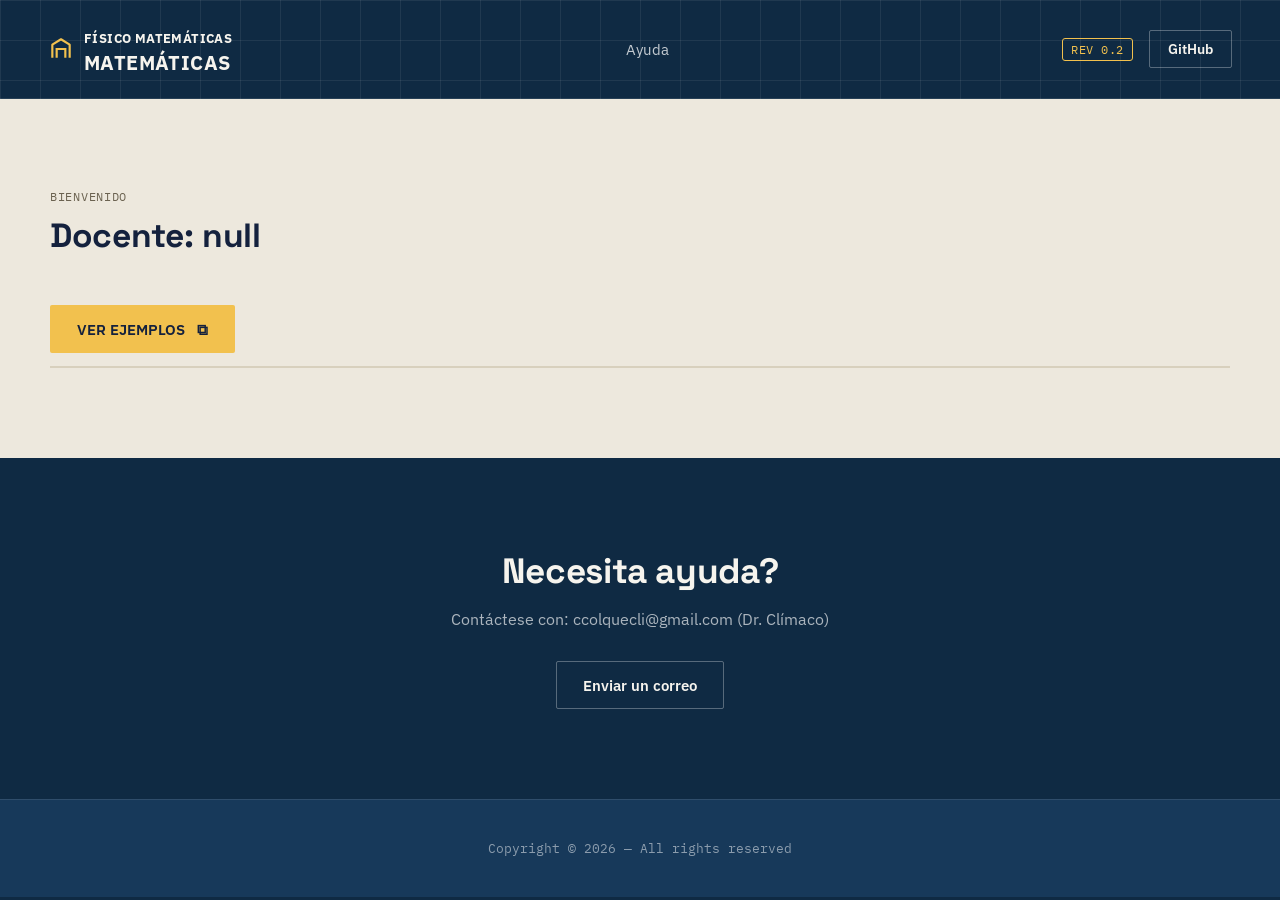
==== syllabus.html @ e233382e "files added" ====
<!DOCTYPE html>
<html lang="">
<head>
  <meta charset="utf-8">
  <meta name="viewport" content="width=device-width, initial-scale=1.0">
  <title>Evaluación Curricular</title>
  <link rel="preconnect" href="https://fonts.googleapis.com">
  <link href="https://fonts.googleapis.com/css2?family=Space+Grotesk:wght@400;500;600;700&family=IBM+Plex+Sans:wght@400;500;600&family=IBM+Plex+Mono:wght@400;500;600&display=swap" rel="stylesheet">
  <link rel="stylesheet" href="styles.css">
  <script src="script.js" type="module"></script>
</head>
<body>

<header class="blueprint-bg">
  <div class="logo"  onclick="window.location.href='index.html'" style="cursor: pointer;">
    <svg viewBox="0 0 24 24" fill="none" stroke="#f2c14e" stroke-width="2">
      <path d="M4 20 L4 8 L12 3 L20 8 L20 20" stroke-linejoin="round"/>
      <path d="M8 20 L8 12 L16 12 L16 20"/>
    </svg>
    <span><span style="font-size: 9.7pt;">FÍSICO MATEMÁTICAS</span><br>
    MATEMÁTICAS</span>
  </div>
  <nav>
    <ul>
      <li><a href="#help">Ayuda</a></li>
    </ul>
  </nav>
  <div class="nav-cta">
    <span class="rev-stamp">REV 0.2</span>
    <a href="#" class="btn btn-outline" style="padding:9px 18px; font-size:0.85rem;">GitHub</a>
  </div>
</header>
<section class="sheets" id="sheets">
  <div class="sheets-inner">
    <div class="section-head syllabus-head">
      <div>
        <span class="tag">BIENVENIDO</span>
        <h2 id="bienvenidoDocente">Docente:</h2>
      </div>
      <!--p>Cada pieza de TRUSS está documentada como una hoja técnica: qué hace, cómo se usa y dónde encaja.</p-->
    </div>

    <a href="https://drive.google.com/drive/folders/1BeMvOyHEEBqRsi9bWFVDALTcg7hamJ36" 
      class="btn btn-primary" style="margin-bottom: 10pt;" target="_blank">
      <span>VER EJEMPLOS &nbsp; ⧉</span>  
    </a>

    <div class="grid-sheets" id="syllabusSheet">
      <!--div class="sheet">
        <div class="sheet-id">SEMESTRE ACADÉMICO</div>
        <h3 class="semestre">
          <img src="bookmarkfill.svg" alt="bookmark" height="21">
          <span>2021-I</span>
        </h3>
        <a class="curso" target="_blank"
          href="https://docs.google.com/spreadsheets/d/1C6hQEfxyRN7hwMTzzR2xSK1rnQjXqz6K/edit?usp=drive_link&ouid=105967150908435827213&rtpof=true&sd=true">
          <span>·</span><span class="nombrecurso">Lógica Matemática</span><img src="excel.png" alt="excel" height="24">
        </a>
      </div>
      <div class="sheet">
        <div class="sheet-id">SEMESTRE ACADÉMICO</div>
        <h3 class="semestre">
          <img src="bookmarkfill.svg" alt="bookmark" height="21">
          <span>2021-II</span>
        </h3>
        <div class="curso">
          <span>·</span><span class="nombrecurso">Lógica Matemática</span><img src="excel.png" alt="excel" height="24">
        </div>
        <div class="curso">
          <span>·</span><span class="nombrecurso">Lógica Matemática</span><img src="excel.png" alt="excel" height="24">
        </div>
        <div class="curso">
          <span>·</span><span class="nombrecurso">Lógica Matemática</span><img src="excel.png" alt="excel" height="24">
        </div>
      </div>
      <div class="sheet">
        <div class="sheet-id">SEMESTRE ACADÉMICO</div>
        <h3 class="semestre">
          <img src="bookmarkfill.svg" alt="bookmark" height="21">
          <span>2022-I</span>
        </h3>
        <div class="curso">
          <span>·</span><span class="nombrecurso">Lógica Matemática</span><img src="excel.png" alt="excel" height="24">
        </div>
        <div class="curso">
          <span>·</span><span class="nombrecurso">Lógica Matemática</span><img src="excel.png" alt="excel" height="24">
        </div>
        <div class="curso">
          <span>·</span><span class="nombrecurso">Lógica Matemática</span><img src="excel.png" alt="excel" height="24">
        </div>
      </div>
      <div class="sheet">
        <div class="sheet-id">SEMESTRE ACADÉMICO</div>
        <h3 class="semestre">
          <img src="bookmarkfill.svg" alt="bookmark" height="21">
          <span>2022-II</span>
        </h3>
        <div class="curso">
          <span>·</span><span class="nombrecurso">Lógica Matemática</span><img src="excel.png" alt="excel" height="24">
        </div>
        <div class="curso">
          <span>·</span><span class="nombrecurso">Lógica Matemática</span><img src="excel.png" alt="excel" height="24">
        </div>
        <div class="curso">
          <span>·</span><span class="nombrecurso">Lógica Matemática</span><img src="excel.png" alt="excel" height="24">
        </div>
      </div>
      <div class="sheet">
        <div class="sheet-id">SEMESTRE ACADÉMICO</div>
        <h3 class="semestre">
          <img src="bookmarkfill.svg" alt="bookmark" height="21">
          <span>2023-I</span>
        </h3>
        <div class="curso">
          <span>·</span><span class="nombrecurso">Lógica Matemática</span><img src="excel.png" alt="excel" height="24">
        </div>
        <div class="curso">
          <span>·</span><span class="nombrecurso">Lógica Matemática</span><img src="excel.png" alt="excel" height="24">
        </div>
        <div class="curso">
          <span>·</span><span class="nombrecurso">Lógica Matemática</span><img src="excel.png" alt="excel" height="24">
        </div>
      </div>
      <div class="sheet">
        <div class="sheet-id">SEMESTRE ACADÉMICO</div>
        <h3 class="semestre">
          <img src="bookmarkfill.svg" alt="bookmark" height="21">
          <span>2023-II</span>
        </h3>
        <div class="curso">
          <span>·</span><span class="nombrecurso">Lógica Matemática</span><img src="excel.png" alt="excel" height="24">
        </div>
        <div class="curso">
          <span>·</span><span class="nombrecurso">Lógica Matemática</span><img src="excel.png" alt="excel" height="24">
        </div>
        <div class="curso">
          <span>·</span><span class="nombrecurso">Lógica Matemática</span><img src="excel.png" alt="excel" height="24">
        </div>
      </div>
      <div class="sheet">
        <div class="sheet-id">SEMESTRE ACADÉMICO</div>
        <h3 class="semestre">
          <img src="bookmarkfill.svg" alt="bookmark" height="21">
          <span>2024-I</span>
        </h3>
        <div class="curso">
          <span>·</span><span class="nombrecurso">Lógica Matemática</span><img src="excel.png" alt="excel" height="24">
        </div>
        <div class="curso">
          <span>·</span><span class="nombrecurso">Lógica Matemática</span><img src="excel.png" alt="excel" height="24">
        </div>
        <div class="curso">
          <span>·</span><span class="nombrecurso">Lógica Matemática</span><img src="excel.png" alt="excel" height="24">
        </div>
      </div>
      <div class="sheet">
        <div class="sheet-id">SEMESTRE ACADÉMICO</div>
        <h3 class="semestre">
          <img src="bookmarkfill.svg" alt="bookmark" height="21">
          <span>2024-II</span>
        </h3>
        <div class="curso">
          <span>·</span><span class="nombrecurso">Lógica Matemática</span><img src="excel.png" alt="excel" height="24">
        </div>
        <div class="curso">
          <span>·</span><span class="nombrecurso">Lógica Matemática</span><img src="excel.png" alt="excel" height="24">
        </div>
        <div class="curso">
          <span>·</span><span class="nombrecurso">Lógica Matemática</span><img src="excel.png" alt="excel" height="24">
        </div>
      </div>
      <div class="sheet">
        <div class="sheet-id">SEMESTRE ACADÉMICO</div>
        <h3 class="semestre">
          <img src="bookmarkfill.svg" alt="bookmark" height="21">
          <span>2025-I</span>
        </h3>
        <div class="curso">
          <span>·</span><span class="nombrecurso">Lógica Matemática</span><img src="excel.png" alt="excel" height="24">
        </div>
        <div class="curso">
          <span>·</span><span class="nombrecurso">Lógica Matemática</span><img src="excel.png" alt="excel" height="24">
        </div>
        <div class="curso">
          <span>·</span><span class="nombrecurso">Lógica Matemática</span><img src="excel.png" alt="excel" height="24">
        </div>
      </div>
      <div class="sheet">
        <div class="sheet-id">SEMESTRE ACADÉMICO</div>
        <h3 class="semestre">
          <img src="bookmarkfill.svg" alt="bookmark" height="21">
          <span>2025-II</span>
        </h3>
        <div class="curso">
          <span>·</span><span class="nombrecurso">Lógica Matemática</span><img src="excel.png" alt="excel" height="24">
        </div>
        <div class="curso">
          <span>·</span><span class="nombrecurso">Lógica Matemática</span><img src="excel.png" alt="excel" height="24">
        </div>
        <div class="curso">
          <span>·</span><span class="nombrecurso">Lógica Matemática</span><img src="excel.png" alt="excel" height="24">
        </div>
      </div-->
  </div>
</section>

<section class="cta-band blueprint-bg" id="help">
  <h2>Necesita ayuda?</h2>
  <p>Contáctese con: ccolquecli@gmail.com (Dr. Clímaco)</p>
  <div class="hero-actions" style="justify-content:center;">
    <!--a href="#" class="btn btn-primary">Descargar TRUSS</a-->
    <a href="https://mail.google.com/mail/?view=cm&to=ccolquecli@gmail.com&su=Coherencia%20entre%20silabo%20y%20carta%20descriptiva" class="btn btn-outline" target="_blank">Enviar un correo</a>
  </div>
</section>

<script type="module">
  import {loadCSVData, loadSyllabusPage} from "./script.js";
  await loadCSVData();
  loadSyllabusPage();
</script>

<footer>
  <div class="mono copy">Copyright © 2026 — All rights reserved</div>
  <!--div class="f-links">
    <a href="#">GitHub</a>
    <a href="#"></a>
    <a href="#">Changelog</a>
  </div-->
</footer>

</body>
</html>
---- styles.css ----
:root{
    --blue-deep:   #0f2a43;
    --blue-mid:    #17395a;
    --paper:       #ede8dd;
    --paper-line:  #d8d0bd;
    --ink:         #14213d;
    --chalk:       #f2c14e;
    --grid-line:   rgba(255,255,255,0.07);
    --white:       #f6f4ee;
  }

  *{ margin:0; padding:0; box-sizing:border-box; }

  html{ scroll-behavior:smooth; }

  body{
    font-family:'IBM Plex Sans', sans-serif;
    background:var(--blue-deep);
    color:var(--white);
  }

  h1,h2,h3{
    font-family:'Space Grotesk', sans-serif;
    letter-spacing:-0.01em;
  }

  code, .mono{ font-family:'IBM Plex Mono', monospace; }

  a{ color:inherit; text-decoration:none; }

  /* ---------- blueprint grid backdrop ---------- */
  .blueprint-bg{
    background-image:
      linear-gradient(var(--grid-line) 1px, transparent 1px),
      linear-gradient(90deg, var(--grid-line) 1px, transparent 1px);
    background-size: 40px 40px;
  }

  /* ---------- corner registration marks ---------- */
  .crop{
    position:relative;
  }
  .crop::before, .crop::after,
  .crop .crop-br::before, .crop .crop-br::after{
    content:"";
    position:absolute;
    width:18px; height:18px;
    border-color:var(--chalk);
    border-style:solid;
    opacity:0.8;
  }
  .crop::before{ top:14px; left:14px; border-width:2px 0 0 2px; }
  .crop::after{ top:14px; right:14px; border-width:2px 2px 0 0; }
  .crop .crop-br{ position:absolute; inset:0; pointer-events:none;}
  .crop .crop-br::before{ bottom:14px; left:14px; border-width:0 0 2px 2px; }
  .crop .crop-br::after{ bottom:14px; right:14px; border-width:0 2px 2px 0; }

  /* ---------- nav ---------- */
  header{
    display:flex; align-items:center; justify-content:space-between;
    padding:22px 48px;
    border-bottom:1px solid rgba(255,255,255,0.1);
    position:relative; z-index:10;
  }
  .logo{
    display:flex; align-items:center; gap:10px;
    font-weight:700; font-size:1.25rem; letter-spacing:0.02em;
  }
  .logo svg{ width:26px; height:26px; }
  nav ul{
    list-style:none; display:flex; gap:34px;
    font-size:0.92rem; color:rgba(255,255,255,0.75);
  }
  nav a:hover{ color:var(--chalk); }
  .nav-cta{
    display:flex; align-items:center; gap:16px;
  }
  .rev-stamp{
    font-family:'IBM Plex Mono', monospace;
    font-size:0.72rem;
    color:var(--chalk);
    border:1px solid var(--chalk);
    padding:3px 8px;
    border-radius:3px;
    letter-spacing:0.05em;
  }

  @media (max-width: 860px){
    nav ul{ display:none; }
    header{ padding:18px 24px; }
  }

  /* ---------- hero ---------- */
  .hero{
    position:relative;
    padding:100px 48px 90px;
    overflow:hidden;
    background-image:
      linear-gradient(180deg, var(--blue-deep) 0%, #081726 100%),
      linear-gradient(var(--grid-line) 1px, transparent 1px),
      linear-gradient(90deg, var(--grid-line) 1px, transparent 1px);
    background-size: 100% 100%, 40px 40px, 40px 40px;
  }
  .hero-inner{
    max-width:1180px; margin:0 auto;
    display:grid;
    grid-template-columns: 1.05fr 0.95fr;
    gap:64px;
    align-items:center;
  }
  .eyebrow{
    display:inline-flex; align-items:center; gap:8px;
    font-family:'IBM Plex Mono', monospace;
    font-size:0.78rem;
    color:var(--chalk);
    letter-spacing:0.08em;
    margin-bottom:22px;
  }
  .eyebrow::before{
    content:"";
    width:7px; height:7px;
    background:var(--chalk);
    display:inline-block;
    transform:rotate(45deg);
  }
  .hero h1{
    font-size:clamp(2.4rem, 4.2vw, 3.6rem);
    font-weight:700;
    line-height:1.08;
    margin-bottom:22px;
  }
  .hero h1 .accent{ color:var(--chalk); }
  .hero p.lead{
    font-size:1.08rem;
    color:rgba(255,255,255,0.72);
    line-height:1.65;
    max-width:480px;
    margin-bottom:34px;
  }
  .hero-actions{
    display:flex; gap:14px; align-items:center; flex-wrap:wrap;
  }
  .btn{
    display:inline-flex; align-items:center; gap:8px;
    padding:13px 26px;
    font-size:0.95rem;
    font-weight:600;
    border-radius:2px;
    cursor:pointer;
    border:1px solid transparent;
    transition:transform 0.15s ease, background 0.15s ease, border-color .15s ease;
    font-family:'IBM Plex Sans', sans-serif;
  }
  .btn:hover{ transform:translateY(-2px); }
  .btn-primary{
    background:var(--chalk);
    color:var(--ink);
  }
  .btn-primary:hover{ background:#f6d478; }
  .btn-outline{
    border-color:rgba(255,255,255,0.3);
    color:var(--white);
  }
  .btn-outline:hover{ border-color:var(--chalk); color:var(--chalk); }

  /* user editor */

  .edit{
    display:inline-flex; align-items:center; gap:8px;
    padding:13px 13px;
    font-size:0.95rem;
    font-weight:600;
    border-radius:2px;
    border:1px solid transparent;
    transition:transform 0.15s ease, background 0.15s ease, border-color .15s ease;
    font-family:'IBM Plex Sans', sans-serif;
    border-color:rgba(255,255,255,0.3);
    color: var(--white);
    background-color: #111f2d;
    width:300px;
  }
  .edit:hover{ border-color:var(--chalk); color:var(--white); }

  /* copyright */

  .copy {
    text-align: center;
  }

  /* code panel */
  .panel{
    background:var(--blue-mid);
    border:1px solid rgba(255,255,255,0.14);
    padding:26px 0;
  }
  .panel-head{
    display:flex; align-items:center; justify-content:space-between;
    padding:0 22px 16px;
    border-bottom:1px dashed rgba(255,255,255,0.18);
    margin-bottom:18px;
    font-family:'IBM Plex Mono', monospace;
    font-size:0.75rem;
    color:rgba(255,255,255,0.55);
  }
  .panel pre{
    padding:0 22px;
    font-family:'IBM Plex Mono', monospace;
    font-size:0.84rem;
    line-height:1.75;
    color:#c9dcee;
    overflow-x:auto;
  }
  .panel .tok-tag{ color:#f2c14e; }
  .panel .tok-attr{ color:#8fd0ff; }
  .panel .tok-str{ color:#9ad9a5; }
  .panel .tok-com{ color:rgba(255,255,255,0.35); }

  .demo-row{
    display:flex; gap:10px; padding:18px 22px 0; flex-wrap:wrap;
    border-top:1px dashed rgba(255,255,255,0.18);
    margin-top:18px;
  }
  .demo-btn{
    padding:8px 16px; font-size:0.82rem; border-radius:2px;
    font-family:'IBM Plex Sans', sans-serif; font-weight:600;
  }
  .demo-btn.b1{ background:var(--chalk); color:var(--ink); }
  .demo-btn.b2{ background:transparent; border:1px solid rgba(255,255,255,0.3); }
  .demo-btn.b3{ background:#3a5a78; color:#fff; }

  @media (max-width: 900px){
    .hero-inner{ grid-template-columns:1fr; }
  }

  /* ---------- dimension divider ---------- */
  .dim-row{
    max-width:1180px; margin:0 auto;
    padding:0 48px 80px;
    display:flex;
    justify-content:space-between;
    flex-wrap:wrap;
    gap:24px 0;
  }
  .dim-item{
    flex:1 1 160px;
    text-align:center;
    position:relative;
    padding:0 18px;
  }
  .dim-item .num{
    font-family:'Space Grotesk', sans-serif;
    font-size:1.9rem; font-weight:700; color:var(--chalk);
  }
  .dim-item .label{
    font-family:'IBM Plex Mono', monospace;
    font-size:0.72rem;
    color:rgba(255,255,255,0.55);
    letter-spacing:0.04em;
    margin-top:4px;
  }
  .dim-line{
    display:flex; align-items:center; gap:6px;
    color:rgba(255,255,255,0.3);
    font-size:0.7rem;
    padding-top:2px;
  }
  .dim-line .ln{ flex:1; height:1px; background:rgba(255,255,255,0.2); }

  /* ---------- sheets (feature grid) ---------- */
  .sheets{
    background:var(--paper);
    color:var(--ink);
    padding:90px 48px;
  }
  .sheets-inner{ max-width:1180px; margin:0 auto; }
  .section-head{
    display:flex; justify-content:space-between; align-items:flex-end;
    margin-bottom:48px; flex-wrap:wrap; gap:16px;
  }
  .section-head .tag{
    font-family:'IBM Plex Mono', monospace;
    font-size:0.75rem;
    color:#6b6250;
    letter-spacing:0.06em;
    margin-bottom:10px;
    display:block;
  }
  .section-head h2{
    font-size:2.1rem; font-weight:700; color:var(--ink);
  }
  .section-head p{
    max-width:340px; color:#54523f; font-size:0.94rem; line-height:1.6;
  }

  .grid-sheets{
    display:grid;
    grid-template-columns:repeat(3, 1fr);
    gap:1px;
    background:var(--paper-line);
    border:1px solid var(--paper-line);
  }
  .sheet{
    background:var(--paper);
    padding:32px 28px;
    position:relative;
    min-height:220px;
    display:flex; flex-direction:column;
  }
  .sheet .sheet-id{
    font-family:'IBM Plex Mono', monospace;
    font-size:0.7rem;
    color:#8a8266;
    letter-spacing:0.04em;
    margin-bottom:18px;
  }
  .sheet h3{
    font-size:1.15rem; margin-bottom:10px; color:var(--ink);
  }
  .sheet p{
    font-size:0.9rem; color:#5b5843; line-height:1.6; flex:1;
  }
  .sheet .icon{
    width:34px; height:34px;
    margin-bottom:16px;
    stroke:var(--ink);
  }

  @media (max-width: 900px){
    .grid-sheets{ grid-template-columns:repeat(2,1fr); }
  }
  @media (max-width: 620px){
    .grid-sheets{ grid-template-columns:1fr; }
    .sheets{ padding:70px 24px; }
  }

  /* ---------- examples ---------- */
  .examples{
    background:var(--paper);
    color:var(--ink);
    padding:0 48px 100px;
  }
  .examples-inner{ max-width:1180px; margin:0 auto; }
  .ex-grid{
    display:grid;
    grid-template-columns:repeat(3, 1fr);
    gap:28px;
  }
  .ex-card{
    border:1px solid var(--paper-line);
    background:var(--white);
    padding:26px 22px 22px;
    position:relative;
  }
  .ex-card .leader{
    font-family:'IBM Plex Mono', monospace;
    font-size:0.68rem;
    color:#8a8266;
    display:flex; align-items:center; gap:6px;
    margin-bottom:16px;
  }
  .ex-card .leader::before{
    content:""; width:14px; height:1px; background:#8a8266;
  }
  .ex-stage{
    display:flex; align-items:center; justify-content:center;
    min-height:90px;
    background:repeating-linear-gradient(45deg, #f2efe6, #f2efe6 8px, #ece7d9 8px, #ece7d9 9px);
    margin-bottom:16px;
    border:1px dashed var(--paper-line);
  }
  .ex-card pre{
    font-family:'IBM Plex Mono', monospace;
    font-size:0.76rem;
    color:#4a4737;
    line-height:1.6;
  }

  /* mini component previews */
  .p-alert{
    width:100%; padding:10px 14px; background:#fdf0d5;
    border:1px solid #e8c988; color:#7a5c14;
    font-size:0.82rem; font-family:'IBM Plex Sans';
  }
  .p-card{
    width:100%; padding:14px; background:#fff; border:1px solid var(--paper-line);
  }
  .p-card .t{ font-weight:600; font-size:0.88rem; margin-bottom:4px; }
  .p-card .s{ font-size:0.78rem; color:#726f5c; }
  .p-badge{
    display:inline-block; padding:4px 10px; background:var(--ink); color:#fff;
    font-size:0.72rem; font-family:'IBM Plex Mono', monospace; border-radius:2px;
  }

  @media (max-width: 900px){ .ex-grid{ grid-template-columns:1fr 1fr; } }
  @media (max-width: 620px){ .ex-grid{ grid-template-columns:1fr; } }

  /* ---------- cta band ---------- */
  .cta-band{
    background:var(--blue-deep);
    padding:90px 48px;
    text-align:center;
    position:relative;
  }
  .cta-band h2{
    font-size:2.2rem; margin-bottom:16px;
  }
  .cta-band p{
    color:rgba(255,255,255,0.65); margin-bottom:32px;
    max-width:460px; margin-left:auto; margin-right:auto;
  }

  /* ---------- footer ---------- */
  footer{
    background:var(--blue-mid);
    padding:40px 48px;
    /*display:flex; justify-content:space-between; align-items:center;*/
    flex-wrap:wrap; gap:16px;
    font-size:0.82rem; color:rgba(255,255,255,0.5);
    border-top:1px solid rgba(255,255,255,0.1);
  }
  footer .f-links{ display:flex; gap:24px; }
  footer a:hover{ color:var(--chalk); }

  @media (max-width:600px){
    .hero{ padding:70px 22px 60px; }
    .cta-band{ padding:64px 22px; }
    footer{ padding:28px 22px; flex-direction:column; align-items:flex-start; }
  }

  /* syllabus */

  .semestre {
  display: inline-flex; /* Convierte el contenedor en flexbox en línea */
  align-items: center;  /* Centra verticalmente la imagen y el texto */
  gap: 10px;            /* Agrega espacio de separación entre la imagen y el texto */
}

.courses{
  width: 100%;
}

.cursocontainter{
  width: 100%;
  margin-top: 5pt;
  display: inline-flex;
  gap: 10px;
  align-items: center;  /* Centra verticalmente la imagen y el texto */
}

.curso {
  width: 100%;
  cursor:pointer;
  border: 1px solid #ccc; 
  border-radius: 8px; 
  padding: 5px 10px; 
  display: inline-flex; /* Convierte el contenedor en flexbox en línea */
  align-items: center;  /* Centra verticalmente la imagen y el texto */
  gap: 10px;            /* Agrega espacio de separación entre la imagen y el texto */
}

.silabopdf{
  padding-top: 4px;
  width: 24px;
}

.curso:hover{
  background-color: #00000010;
}
.curso:active{
  background-color: #00000020;
}

.nombrecurso{
  width: 100%;
}

.examplebag {
  width: 200px;
  height: 30px;
  cursor:pointer;
  border: 1px solid var(--blue-deep); 
  border-radius: 8px; 
  padding: 5px 10px; 
  background-color: var(--blue-mid);
}

.examplebag > span {
  color: var(--white);
}

.errpanel {
  margin-top: 5px;
  max-width: 450px;
  padding: 5px 8px;
  background-color: transparent; /* Fondo rojo ultra suave */
  border: 1px solid #ff7272;  /* Borde rojo suave */
  border-radius: 8px;
  box-shadow: 0 4px 12px rgba(239, 68, 68, 0.05);
  color: #ff7272;
  line-height: 1.5;
  font-size: 13px;
}

.syllabus-head {
  font-size:0.40rem;
}
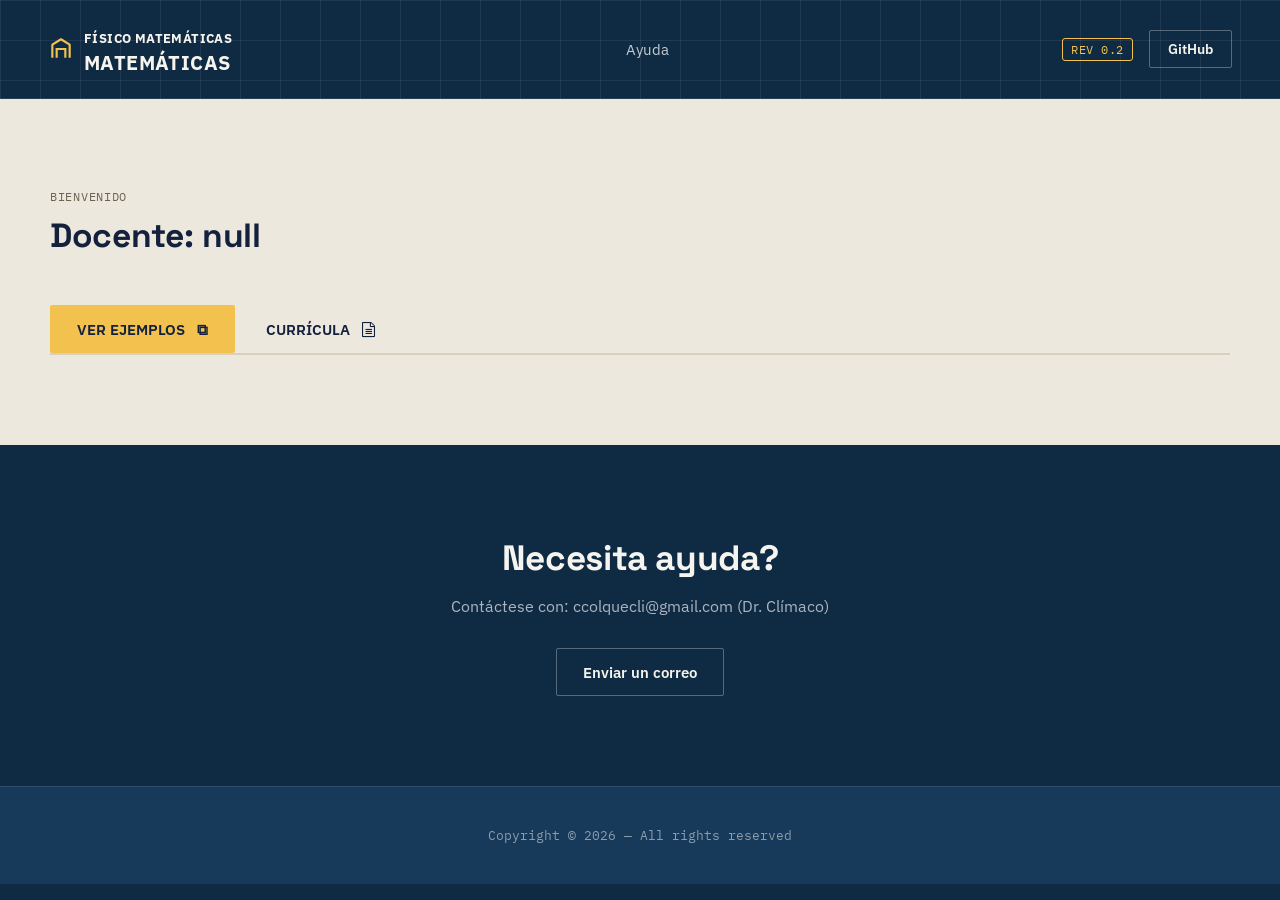
==== commit 1f13c803: "Add files via upload" ====
--- a/syllabus.html
+++ b/syllabus.html
@@ -4,9 +4,11 @@
   <meta charset="utf-8">
   <meta name="viewport" content="width=device-width, initial-scale=1.0">
   <title>Evaluación Curricular</title>
+  <link rel="icon" type="image/png" href="favmat.png">
   <link rel="preconnect" href="https://fonts.googleapis.com">
   <link href="https://fonts.googleapis.com/css2?family=Space+Grotesk:wght@400;500;600;700&family=IBM+Plex+Sans:wght@400;500;600&family=IBM+Plex+Mono:wght@400;500;600&display=swap" rel="stylesheet">
   <link rel="stylesheet" href="styles.css">
+  <link rel="stylesheet" href="https://cdnjs.cloudflare.com/ajax/libs/font-awesome/4.7.0/css/font-awesome.min.css">
   <script src="script.js" type="module"></script>
 </head>
 <body>
@@ -40,10 +42,17 @@
       <!--p>Cada pieza de TRUSS está documentada como una hoja técnica: qué hace, cómo se usa y dónde encaja.</p-->
     </div>
 
-    <a href="https://drive.google.com/drive/folders/1BeMvOyHEEBqRsi9bWFVDALTcg7hamJ36" 
-      class="btn btn-primary" style="margin-bottom: 10pt;" target="_blank">
-      <span>VER EJEMPLOS &nbsp; ⧉</span>  
-    </a>
+    <div class="examplecurri">
+      <a href="https://drive.google.com/drive/folders/1BeMvOyHEEBqRsi9bWFVDALTcg7hamJ36" 
+        class="btn btn-primary" target="_blank" style="white-space: nowrap;">
+        <span>VER EJEMPLOS &nbsp; ⧉</span>  
+      </a>
+      <!--span style="display: inline-block; width: 100%;"></span-->
+      <a href="https://drive.google.com/file/d/1FF7JEOVoDz7F3BQoacQ4yimfNdQGeKIO/view?usp=drive_link" 
+        class="btn btn-secondary" target="_blank" style="white-space: nowrap;">
+        <span>CURRÍCULA &nbsp; <i class="fa fa-file-text-o"></i></span>  
+      </a>
+    </div>
 
     <div class="grid-sheets" id="syllabusSheet">
       <!--div class="sheet">
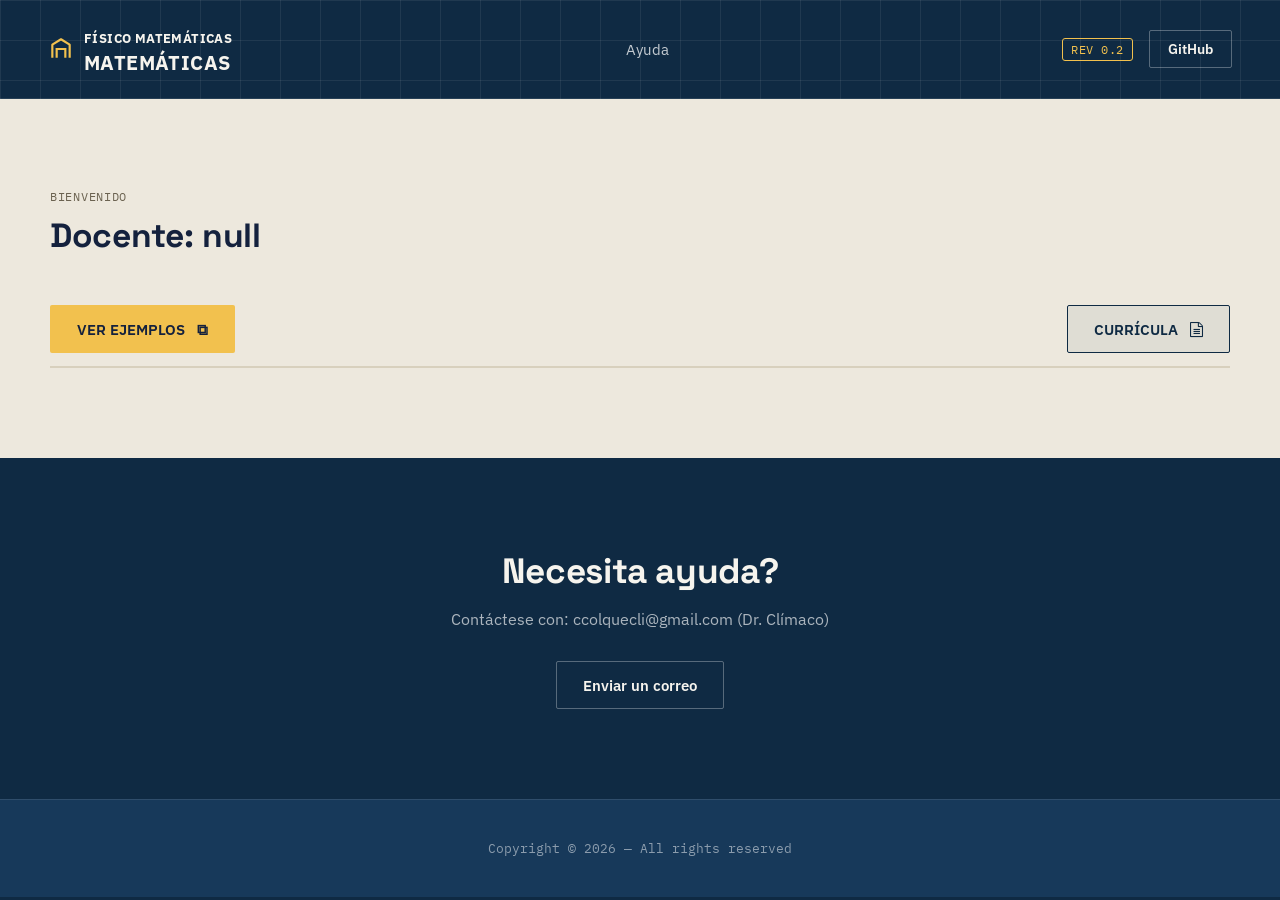
==== commit 5b13e83e: "Install Vercel Web Analytics Implemented Vercel Web Analytics for this project.  ## Changes Made  ##" ====
--- a/syllabus.html
+++ b/syllabus.html
@@ -9,6 +9,7 @@
   <link href="https://fonts.googleapis.com/css2?family=Space+Grotesk:wght@400;500;600;700&family=IBM+Plex+Sans:wght@400;500;600&family=IBM+Plex+Mono:wght@400;500;600&display=swap" rel="stylesheet">
   <link rel="stylesheet" href="styles.css">
   <link rel="stylesheet" href="https://cdnjs.cloudflare.com/ajax/libs/font-awesome/4.7.0/css/font-awesome.min.css">
+  <script defer src="https://cdn.vercel-insights.com/v1/script.js"></script>
   <script src="script.js" type="module"></script>
 </head>
 <body>
--- a/styles.css
+++ b/styles.css
@@ -503,4 +503,29 @@
 
 .syllabus-head {
   font-size:0.40rem;
-}+}
+
+
+
+
+.examplecurri {
+  margin-bottom: 10pt; 
+  display: flex; 
+  flex-direction: row; 
+  justify-content: space-between;
+}
+
+
+.btn-terciary{
+  border-color: #e84a4a;
+  background:#e84a4a14;
+  color: #e84a4a;
+}
+.btn-terciary:hover{ background:#e84a4a; color: var(--white);}
+
+.btn-secondary{
+  border-color: var(--blue-deep);
+  background:#17395a10;
+  color: var(--blue-deep);
+}
+.btn-secondary:hover{ background: var(--blue-deep); color: var(--white);}
